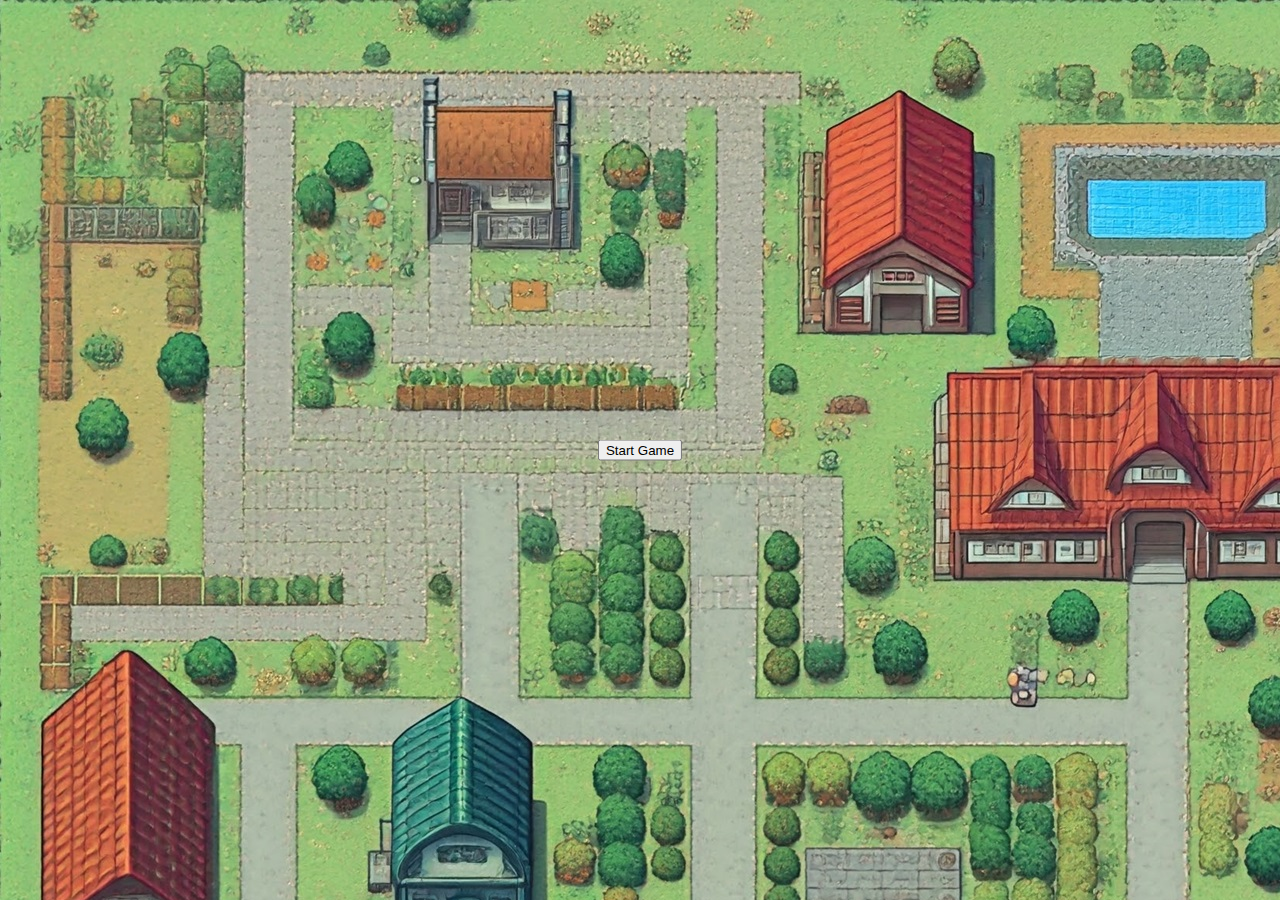
==== Index.html @ 4ac1b24e "Parametros area personajes hecho" ====
<!DOCTYPE html>
<html lang="es">
<head>
    <meta charset="UTF-8">
    <meta name="viewport" content="width=device-width, initial-scale=1.0">
    <title>Movimiento del Personaje</title>
    <link rel="stylesheet" href="style.css">
    <style>
        body {
            margin: 0;
            overflow: hidden;
            display: flex;
            justify-content: center;
            align-items: center;
            height: 100vh;
        }
        .personaje {
            width: 50px;
            height: 50px;
            position: absolute;
        }
        .selector {
            position: absolute;
            top: 10px;
            left: 10px;
        }
        #startButton {
            position: absolute;
            top: 50%;
            left: 50%;
            transform: translate(-50%, -50%);
        }
    </style>
</head>
<body>
    <div id="personaje1" class="personaje" style="left: 750px; top: 147px;"></div>
    <div id="personaje2" class="personaje" style="left: 850px; top: 147px;"></div>
    <div id="personaje3" class="personaje" style="left: 950px; top: 147px;"></div>
    <div id="personaje4" class="personaje" style="left: 1050px; top: 147px;"></div>

    <div class="selector" id="selector">
        <button onclick="seleccionarPersonaje('personaje1')">Seleccionar Personaje 1</button>
        <button onclick="seleccionarPersonaje('personaje2')">Seleccionar Personaje 2</button>
        <button onclick="seleccionarPersonaje('personaje3')">Seleccionar Personaje 3</button>
        <button onclick="seleccionarPersonaje('personaje4')">Seleccionar Personaje 4</button>
    </div>

    <button id="startButton" onclick="iniciarJuego()">Start Game</button>

    <script>
        var posLeft = 750;
        var posTop = 147;
        var personajeSeleccionado = null;
        var distancia = 5;

        document.getElementById('personaje1').style.display = 'none';
        document.getElementById('personaje2').style.display = 'none';
        document.getElementById('personaje3').style.display = 'none';
        document.getElementById('personaje4').style.display = 'none';
        document.getElementById('selector').style.display = 'none';

        function iniciarJuego() {
            document.getElementById('personaje1').style.display = 'block';
            document.getElementById('personaje2').style.display = 'block';
            document.getElementById('personaje3').style.display = 'block';
            document.getElementById('personaje4').style.display = 'block';
            document.getElementById('selector').style.display = 'block';
            document.getElementById('startButton').style.display = 'none';
        }

        function seleccionarPersonaje(id) {
            personajeSeleccionado = document.getElementById(id);
            posLeft = parseInt(personajeSeleccionado.style.left);
            posTop = parseInt(personajeSeleccionado.style.top);
            alert('Personaje ' + id + ' seleccionado!');
        }

        function estaOcupado(nuevaPosLeft, nuevaPosTop) {
            var personajes = document.getElementsByClassName('personaje');
            for (var i = 0; i < personajes.length; i++) {
                var personaje = personajes[i];
                if (personaje !== personajeSeleccionado) {
                    var personajeLeft = parseInt(personaje.style.left);
                    var personajeTop = parseInt(personaje.style.top);

                    if (nuevaPosLeft < personajeLeft + 50 && nuevaPosLeft + 50 > personajeLeft &&
                        nuevaPosTop < personajeTop + 50 && nuevaPosTop + 50 > personajeTop) {
                        return true;
                    }
                }
            }
            return false;
        }

        document.onkeydown = function(evento) {
            if (!personajeSeleccionado) return;

            var nuevaPosLeft = posLeft;
            var nuevaPosTop = posTop;

            var screenWidth = window.innerWidth;
            var screenHeight = window.innerHeight;
            var characterSize = 50; 

            switch(evento.keyCode) {
                case 37:
                    if (posLeft - distancia >= 0) {
                        nuevaPosLeft = posLeft - distancia;
                    }
                    break;
                case 38:
                    if (posTop - distancia >= 0) {
                        nuevaPosTop = posTop - distancia;
                    }
                    break;
                case 39:
                    if (posLeft + distancia + characterSize <= screenWidth) {
                        nuevaPosLeft = posLeft + distancia;
                    }
                    break;
                case 40:
                    if (posTop + distancia + characterSize <= screenHeight) {
                        nuevaPosTop = posTop + distancia;
                    }
                    break;
            }

            if (!estaOcupado(nuevaPosLeft, nuevaPosTop)) {
                posLeft = nuevaPosLeft;
                posTop = nuevaPosTop;
                personajeSeleccionado.style.left = posLeft + 'px';
                personajeSeleccionado.style.top = posTop + 'px';
            }
        };
    </script>
</body>
</html>
---- style.css ----
body {
    background-image: url(mapa1.jpg);
}

.personaje {
    position: absolute;
    width: 70px;
    height: 70px;
    background-size: cover;
}

#personaje1 {
    background-image: url('personaje.png');
    left: 750px;
    top: 155px;
}

#personaje2 {
    background-image: url('personaje2.png');
    left: 850px;
    top: 155px;
}

#personaje3 {
    background-image: url('personaje3.png');
    left: 950px;
    top: 155px;
}

#personaje4 {
    background-image: url('personaje4.png');
    left: 1050px;
    top: 155px;
}

.start1 {
    background-color: aquamarine;
    position: absolute;
    margin-top: 100px;
    margin-left: 650px;
    font-size: xx-large;
}

.selector {
    position: absolute;
    margin-top: 50px;
    margin-left: 680px;
    font-size: large;
}
#gameArea {
    position: relative;
    width: 100%;
    height: 500px;
}
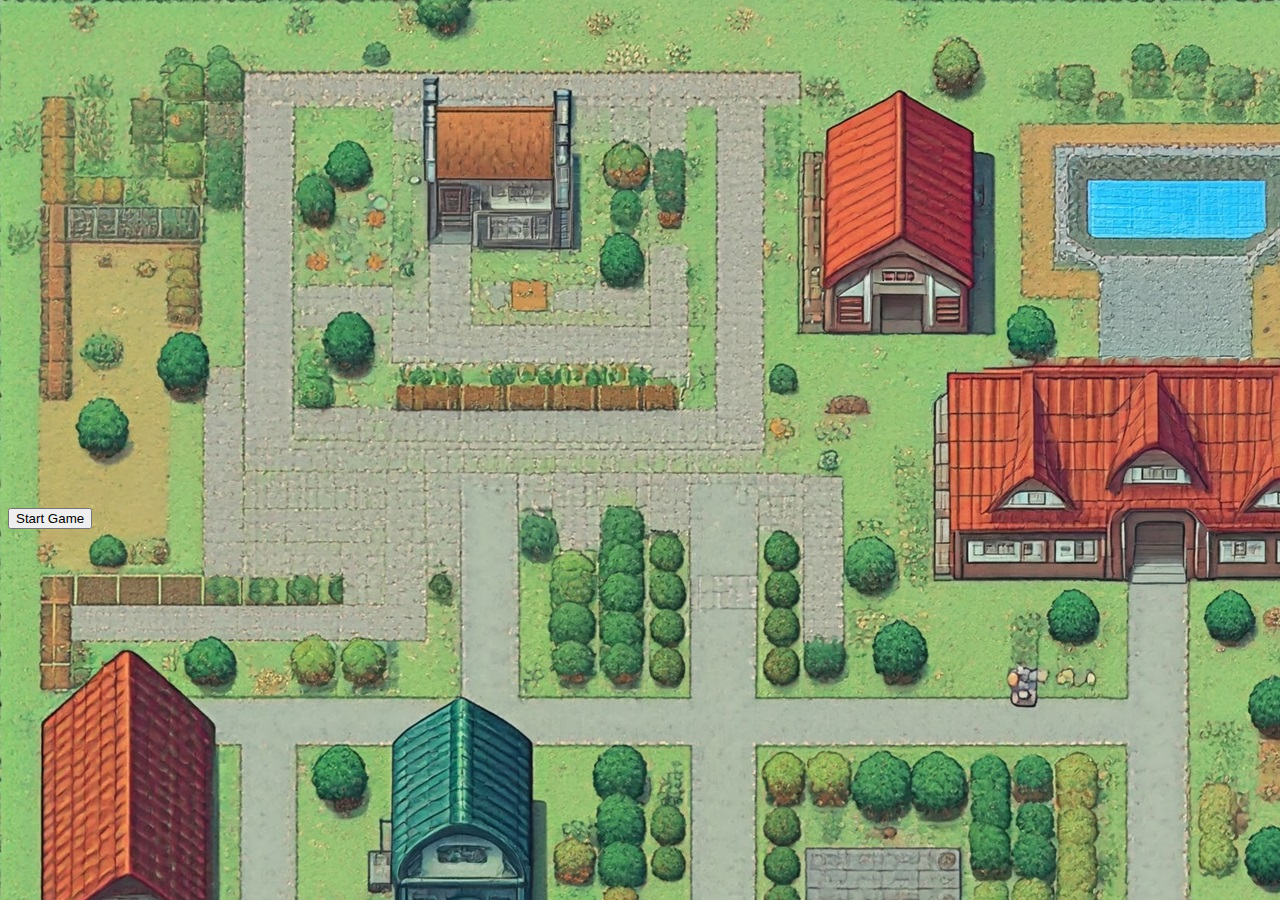
==== commit 6927df3d: "Merge branch 'main' of https://github.com/JoshuaIliffe/ViajeH-roe" ====
--- a/Index.html
+++ b/Index.html
@@ -5,38 +5,15 @@
     <meta name="viewport" content="width=device-width, initial-scale=1.0">
     <title>Movimiento del Personaje</title>
     <link rel="stylesheet" href="style.css">
-    <style>
-        body {
-            margin: 0;
-            overflow: hidden;
-            display: flex;
-            justify-content: center;
-            align-items: center;
-            height: 100vh;
-        }
-        .personaje {
-            width: 50px;
-            height: 50px;
-            position: absolute;
-        }
-        .selector {
-            position: absolute;
-            top: 10px;
-            left: 10px;
-        }
-        #startButton {
-            position: absolute;
-            top: 50%;
-            left: 50%;
-            transform: translate(-50%, -50%);
-        }
-    </style>
 </head>
 <body>
-    <div id="personaje1" class="personaje" style="left: 750px; top: 147px;"></div>
-    <div id="personaje2" class="personaje" style="left: 850px; top: 147px;"></div>
-    <div id="personaje3" class="personaje" style="left: 950px; top: 147px;"></div>
-    <div id="personaje4" class="personaje" style="left: 1050px; top: 147px;"></div>
+
+    <div id="gameArea">
+        <div id="personaje1" class="personaje" style="left: 750px; top: 147px;"></div>
+        <div id="personaje2" class="personaje" style="left: 850px; top: 147px;"></div>
+        <div id="personaje3" class="personaje" style="left: 950px; top: 147px;"></div>
+        <div id="personaje4" class="personaje" style="left: 1050px; top: 147px;"></div>
+    </div>
 
     <div class="selector" id="selector">
         <button onclick="seleccionarPersonaje('personaje1')">Seleccionar Personaje 1</button>
@@ -73,6 +50,42 @@
             posLeft = parseInt(personajeSeleccionado.style.left);
             posTop = parseInt(personajeSeleccionado.style.top);
             alert('Personaje ' + id + ' seleccionado!');
+        }
+
+        // Verificar si la posición está dentro del área permitida
+        function estaDentroDeArea(nuevaPosLeft, nuevaPosTop) {
+            const areaJuego = document.getElementById('gameArea');
+            const limiteIzquierdo = 0;
+            const limiteSuperior = 0;
+            const limiteDerecho = areaJuego.offsetWidth - 50; // Resta el tamaño del personaje
+            const limiteInferior = areaJuego.offsetHeight - 50; // Resta el tamaño del personaje
+
+            // Comprobamos si la nueva posición está dentro de los límites del área del juego
+            function estaDentroDeArea(nuevaPosLeft, nuevaPosTop) {
+    // Definir los límites del área de juego
+    const limiteIzquierdo = 0;
+    const limiteSuperior = 0;
+    const limiteDerecho = 800;  // por ejemplo, el área del juego tiene un ancho de 800px
+    const limiteInferior = 500; // el área del juego tiene una altura de 500px
+
+
+    // Verificar si la nueva posición está dentro de los límites
+    if (nuevaPosLeft < limiteIzquierdo) {
+        return false; // Si la posición está fuera del límite izquierdo
+    }
+    if (nuevaPosTop < limiteSuperior) {
+        return false; // Si la posición está fuera del límite superior
+    }
+    if (nuevaPosLeft > limiteDerecho) {
+        return false; // Si la posición está fuera del límite derecho
+    }
+    if (nuevaPosTop > limiteInferior) {
+        return false; // Si la posición está fuera del límite inferior
+    }
+
+    // Si ninguna de las condiciones anteriores es verdadera, entonces está dentro del área
+    return true;
+}
         }
 
         function estaOcupado(nuevaPosLeft, nuevaPosTop) {
@@ -125,7 +138,9 @@
                     break;
             }
 
+            // Verificar si la nueva posición está ocupada
             if (!estaOcupado(nuevaPosLeft, nuevaPosTop)) {
+                // Si no está ocupada, actualizamos la posición
                 posLeft = nuevaPosLeft;
                 posTop = nuevaPosTop;
                 personajeSeleccionado.style.left = posLeft + 'px';
@@ -134,4 +149,4 @@
         };
     </script>
 </body>
-</html>
+</html>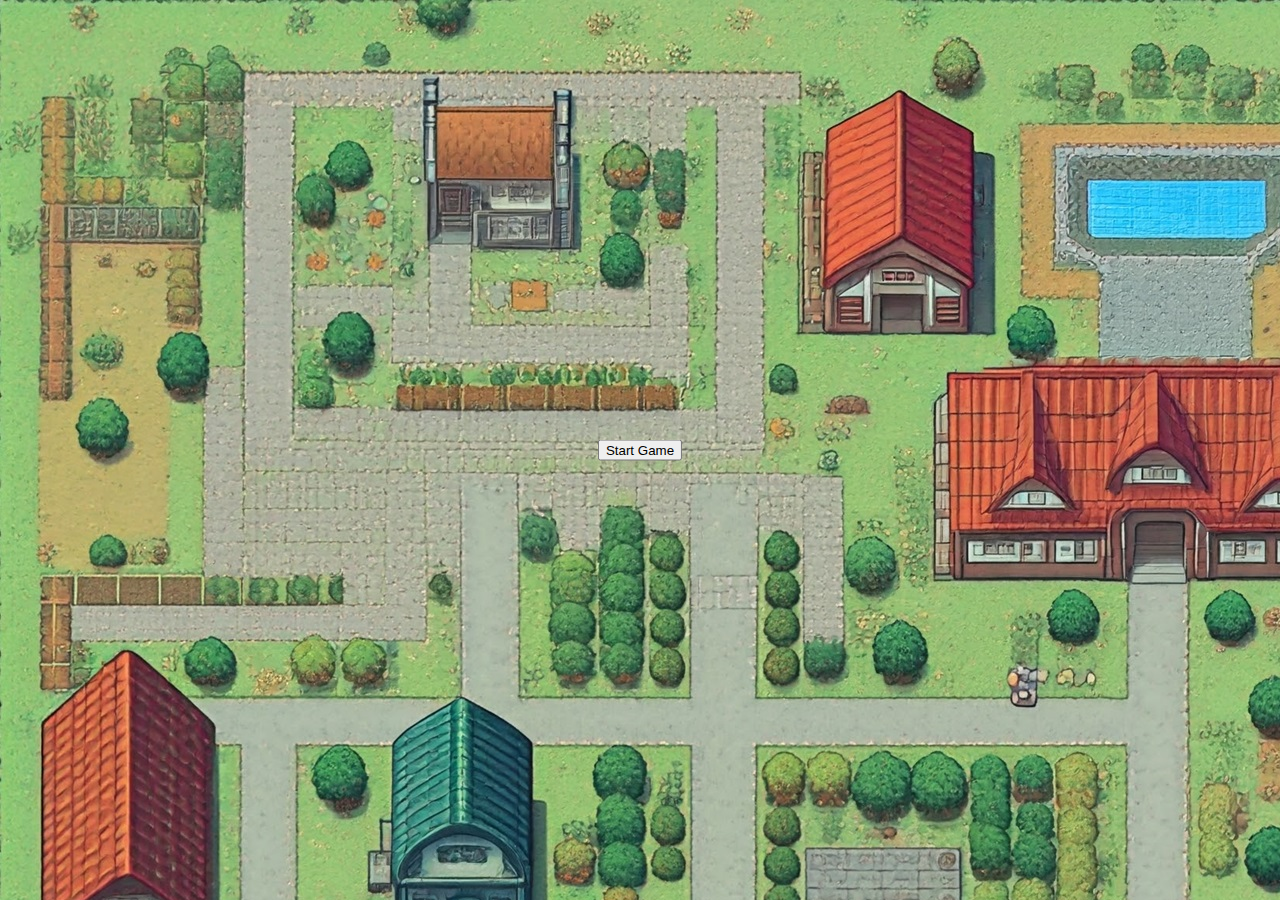
==== commit a0e483eb: "parametros bueno" ====
--- a/Index.html
+++ b/Index.html
@@ -5,15 +5,38 @@
     <meta name="viewport" content="width=device-width, initial-scale=1.0">
     <title>Movimiento del Personaje</title>
     <link rel="stylesheet" href="style.css">
+    <style>
+        body {
+            margin: 0;
+            overflow: hidden;
+            display: flex;
+            justify-content: center;
+            align-items: center;
+            height: 100vh;
+        }
+        .personaje {
+            width: 50px;
+            height: 50px;
+            position: absolute;
+        }
+        .selector {
+            position: absolute;
+            top: 10px;
+            left: 10px;
+        }
+        #startButton {
+            position: absolute;
+            top: 50%;
+            left: 50%;
+            transform: translate(-50%, -50%);
+        }
+    </style>
 </head>
 <body>
-
-    <div id="gameArea">
-        <div id="personaje1" class="personaje" style="left: 750px; top: 147px;"></div>
-        <div id="personaje2" class="personaje" style="left: 850px; top: 147px;"></div>
-        <div id="personaje3" class="personaje" style="left: 950px; top: 147px;"></div>
-        <div id="personaje4" class="personaje" style="left: 1050px; top: 147px;"></div>
-    </div>
+    <div id="personaje1" class="personaje" style="left: 750px; top: 147px;"></div>
+    <div id="personaje2" class="personaje" style="left: 850px; top: 147px;"></div>
+    <div id="personaje3" class="personaje" style="left: 950px; top: 147px;"></div>
+    <div id="personaje4" class="personaje" style="left: 1050px; top: 147px;"></div>
 
     <div class="selector" id="selector">
         <button onclick="seleccionarPersonaje('personaje1')">Seleccionar Personaje 1</button>
@@ -50,42 +73,6 @@
             posLeft = parseInt(personajeSeleccionado.style.left);
             posTop = parseInt(personajeSeleccionado.style.top);
             alert('Personaje ' + id + ' seleccionado!');
-        }
-
-        // Verificar si la posición está dentro del área permitida
-        function estaDentroDeArea(nuevaPosLeft, nuevaPosTop) {
-            const areaJuego = document.getElementById('gameArea');
-            const limiteIzquierdo = 0;
-            const limiteSuperior = 0;
-            const limiteDerecho = areaJuego.offsetWidth - 50; // Resta el tamaño del personaje
-            const limiteInferior = areaJuego.offsetHeight - 50; // Resta el tamaño del personaje
-
-            // Comprobamos si la nueva posición está dentro de los límites del área del juego
-            function estaDentroDeArea(nuevaPosLeft, nuevaPosTop) {
-    // Definir los límites del área de juego
-    const limiteIzquierdo = 0;
-    const limiteSuperior = 0;
-    const limiteDerecho = 800;  // por ejemplo, el área del juego tiene un ancho de 800px
-    const limiteInferior = 500; // el área del juego tiene una altura de 500px
-
-
-    // Verificar si la nueva posición está dentro de los límites
-    if (nuevaPosLeft < limiteIzquierdo) {
-        return false; // Si la posición está fuera del límite izquierdo
-    }
-    if (nuevaPosTop < limiteSuperior) {
-        return false; // Si la posición está fuera del límite superior
-    }
-    if (nuevaPosLeft > limiteDerecho) {
-        return false; // Si la posición está fuera del límite derecho
-    }
-    if (nuevaPosTop > limiteInferior) {
-        return false; // Si la posición está fuera del límite inferior
-    }
-
-    // Si ninguna de las condiciones anteriores es verdadera, entonces está dentro del área
-    return true;
-}
         }
 
         function estaOcupado(nuevaPosLeft, nuevaPosTop) {
@@ -138,9 +125,7 @@
                     break;
             }
 
-            // Verificar si la nueva posición está ocupada
             if (!estaOcupado(nuevaPosLeft, nuevaPosTop)) {
-                // Si no está ocupada, actualizamos la posición
                 posLeft = nuevaPosLeft;
                 posTop = nuevaPosTop;
                 personajeSeleccionado.style.left = posLeft + 'px';
@@ -149,4 +134,4 @@
         };
     </script>
 </body>
-</html>+</html>
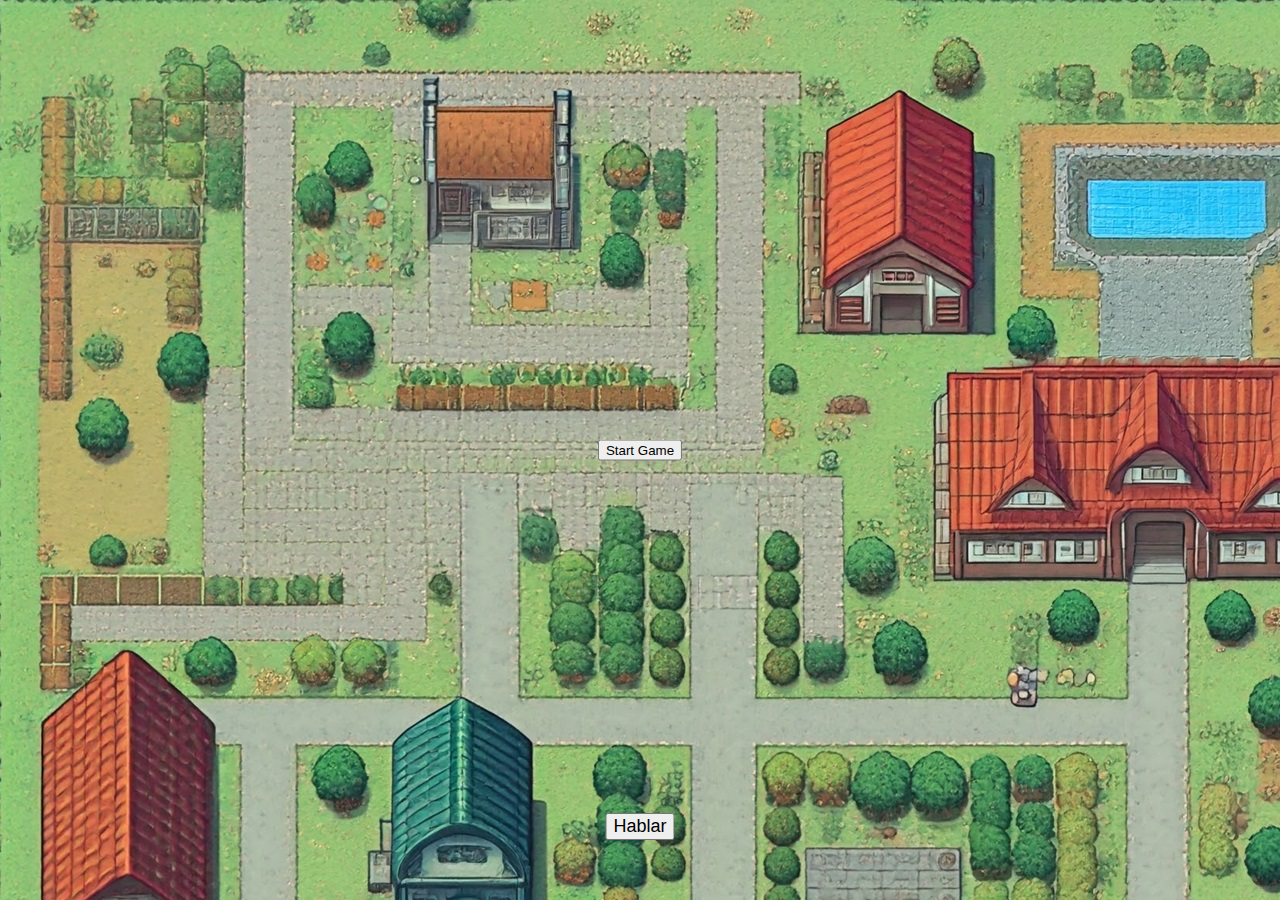
==== commit ea266175: "Guardado Version buena" ====
--- a/Index.html
+++ b/Index.html
@@ -14,30 +14,42 @@
             align-items: center;
             height: 100vh;
         }
-        .personaje {
-            width: 50px;
-            height: 50px;
-            position: absolute;
-        }
+       
         .selector {
             position: absolute;
             top: 10px;
             left: 10px;
         }
+        
         #startButton {
             position: absolute;
             top: 50%;
             left: 50%;
             transform: translate(-50%, -50%);
         }
+        
+        /* Estilo básico para el botón "Hablar" */
+        #hablarButton {
+            position: absolute;
+            bottom: 60px;
+            left: 50%;
+            transform: translateX(-50%);
+            font-size: 18px;
+        }
+        
+        .personaje {
+            width: 80px;
+            height: 80px;
+            position: absolute;
+        }
     </style>
 </head>
 <body>
-    <div id="personaje1" class="personaje" style="left: 750px; top: 147px;"></div>
-    <div id="personaje2" class="personaje" style="left: 850px; top: 147px;"></div>
-    <div id="personaje3" class="personaje" style="left: 950px; top: 147px;"></div>
-    <div id="personaje4" class="personaje" style="left: 1050px; top: 147px;"></div>
-
+    <div id="personaje1" class="personaje" style="left: 450px; top: 147px;"></div>
+    <div id="personaje2" class="personaje" style="left: 650px; top: 147px;"></div>
+    <div id="personaje3" class="personaje" style="left: 850px; top: 147px;"></div>
+    <div id="personaje4" class="personaje" style="left: 1060px; top: 147px;"></div>
+    
     <div class="selector" id="selector">
         <button onclick="seleccionarPersonaje('personaje1')">Seleccionar Personaje 1</button>
         <button onclick="seleccionarPersonaje('personaje2')">Seleccionar Personaje 2</button>
@@ -46,12 +58,39 @@
     </div>
 
     <button id="startButton" onclick="iniciarJuego()">Start Game</button>
+    <button id="hablarButton" onclick="hablar()">Hablar</button>
+
+    <div id="frasesContainer"></div>
 
     <script>
         var posLeft = 750;
         var posTop = 147;
         var personajeSeleccionado = null;
         var distancia = 5;
+        var fraseIndex = 0;
+
+        var frases = [
+            "¡Hola! Soy el personaje.",
+            "¿Qué tal, cómo va todo?",
+            "Estoy listo para la aventura.",
+            "Este es el inicio de un gran viaje.",
+            "¿Sabías que los personajes siempre tienen algo interesante que decir?",
+            "Mi misión es clara y nada me detendrá.",
+            "No puedo esperar para ver qué sucede.",
+            "Cada paso que doy me acerca más a mi objetivo.",
+            "Nunca subestimes el poder de un personaje determinado.",
+            "¿Te has fijado en los detalles de este mundo?",
+            "Mi historia está llena de misterios por descubrir.",
+            "Cada vez que hablo, algo importante sucede.",
+            "La gente siempre me pregunta si soy invencible... y la respuesta es sí.",
+            "¿Te has encontrado con alguien tan valiente como yo?",
+            "La aventura nunca es aburrida cuando estoy cerca.",
+            "No todo es lo que parece en este mundo.",
+            "Siempre me han dicho que tengo el poder de cambiar el destino.",
+            "¿Quién sabe qué desafíos enfrentaré después?",
+            "La vida de un personaje nunca es aburrida.",
+            "No tengo nada más que decir."
+        ];
 
         document.getElementById('personaje1').style.display = 'none';
         document.getElementById('personaje2').style.display = 'none';
@@ -66,31 +105,46 @@
             document.getElementById('personaje4').style.display = 'block';
             document.getElementById('selector').style.display = 'block';
             document.getElementById('startButton').style.display = 'none';
+            document.getElementById('hablarButton').style.display = 'block';
         }
 
         function seleccionarPersonaje(id) {
             personajeSeleccionado = document.getElementById(id);
-            posLeft = parseInt(personajeSeleccionado.style.left);
-            posTop = parseInt(personajeSeleccionado.style.top);
+            moverAleatorio(personajeSeleccionado);
+            fraseIndex = 0; // Reiniciar el índice de frases al seleccionar un personaje
+            document.getElementById('frasesContainer').innerHTML = ''; // Limpiar las frases previas
+            document.getElementById('hablarButton').disabled = false; // Habilitar el botón de "Hablar" nuevamente
             alert('Personaje ' + id + ' seleccionado!');
         }
 
-        function estaOcupado(nuevaPosLeft, nuevaPosTop) {
-            var personajes = document.getElementsByClassName('personaje');
-            for (var i = 0; i < personajes.length; i++) {
-                var personaje = personajes[i];
-                if (personaje !== personajeSeleccionado) {
-                    var personajeLeft = parseInt(personaje.style.left);
-                    var personajeTop = parseInt(personaje.style.top);
-
-                    if (nuevaPosLeft < personajeLeft + 50 && nuevaPosLeft + 50 > personajeLeft &&
-                        nuevaPosTop < personajeTop + 50 && nuevaPosTop + 50 > personajeTop) {
-                        return true;
-                    }
-                }
-            }
-            return false;
-        }
+        // Función que mueve el personaje a una posición aleatoria dentro de la pantalla
+        function moverAleatorio(personaje) {
+            var screenWidth = window.innerWidth;
+            var screenHeight = window.innerHeight;
+            var characterSize = 80; // Tamaño del personaje (80x80px)
+            
+            // Calcular una posición aleatoria dentro de los límites de la pantalla
+            var randomLeft = Math.floor(Math.random() * (screenWidth - characterSize));
+            var randomTop = Math.floor(Math.random() * (screenHeight - characterSize));
+
+            // Asignar la nueva posición al personaje
+            personaje.style.left = randomLeft + 'px';
+            personaje.style.top = randomTop + 'px';
+
+            // Guardar las posiciones para el movimiento con las teclas
+            posLeft = randomLeft;
+            posTop = randomTop;
+        }
+
+        function hablar() {
+    if (fraseIndex < frases.length) {
+        // Insertar directamente el contenido en el contenedor
+        document.getElementById('frasesContainer').innerHTML = frases[fraseIndex];
+        fraseIndex++;
+    } else {
+        document.getElementById('hablarButton').disabled = true; // Deshabilitar el botón al llegar al final
+    }
+}
 
         document.onkeydown = function(evento) {
             if (!personajeSeleccionado) return;
@@ -100,31 +154,32 @@
 
             var screenWidth = window.innerWidth;
             var screenHeight = window.innerHeight;
-            var characterSize = 50; 
+            var characterSize = 80; // Tamaño del personaje (80x80px)
 
             switch(evento.keyCode) {
-                case 37:
+                case 37: // Flecha izquierda
                     if (posLeft - distancia >= 0) {
                         nuevaPosLeft = posLeft - distancia;
                     }
                     break;
-                case 38:
+                case 38: // Flecha arriba
                     if (posTop - distancia >= 0) {
                         nuevaPosTop = posTop - distancia;
                     }
                     break;
-                case 39:
+                case 39: // Flecha derecha
                     if (posLeft + distancia + characterSize <= screenWidth) {
                         nuevaPosLeft = posLeft + distancia;
                     }
                     break;
-                case 40:
+                case 40: // Flecha abajo
                     if (posTop + distancia + characterSize <= screenHeight) {
                         nuevaPosTop = posTop + distancia;
                     }
                     break;
             }
 
+            // Asegurarse de que el personaje no se sobreponga con otro
             if (!estaOcupado(nuevaPosLeft, nuevaPosTop)) {
                 posLeft = nuevaPosLeft;
                 posTop = nuevaPosTop;
@@ -132,6 +187,29 @@
                 personajeSeleccionado.style.top = posTop + 'px';
             }
         };
+
+        function estaOcupado(nuevaPosLeft, nuevaPosTop) {
+    var personajes = document.getElementsByClassName('personaje');
+    for (var i = 0; i < personajes.length; i++) {
+        var personaje = personajes[i];
+        if (personaje !== personajeSeleccionado) {
+            var personajeLeft = parseInt(personaje.style.left);
+            var personajeTop = parseInt(personaje.style.top);
+
+    if (nuevaPosLeft < personajeLeft + 50) {
+        if (nuevaPosLeft + 50 > personajeLeft) {
+            if (nuevaPosTop < personajeTop + 50) {
+                if (nuevaPosTop + 50 > personajeTop) {
+                    return true;
+                        }
+                    }
+                }
+            }
+        }
+    }
+    return false;
+}
+
     </script>
 </body>
 </html>
--- a/style.css
+++ b/style.css
@@ -29,15 +29,21 @@
 
 #personaje4 {
     background-image: url('personaje4.png');
-    left: 1050px;
+    left: 950px;
     top: 155px;
+}
+
+.panel {
+    position: absolute;
+    margin-top: 650px;
+    margin-left: 1300px;
 }
 
 .start1 {
     background-color: aquamarine;
     position: absolute;
-    margin-top: 100px;
-    margin-left: 650px;
+    margin-top: 150px;
+    margin-left: 680px;
     font-size: xx-large;
 }
 
@@ -46,9 +52,4 @@
     margin-top: 50px;
     margin-left: 680px;
     font-size: large;
-}
-#gameArea {
-    position: relative;
-    width: 100%;
-    height: 500px;
-}
+}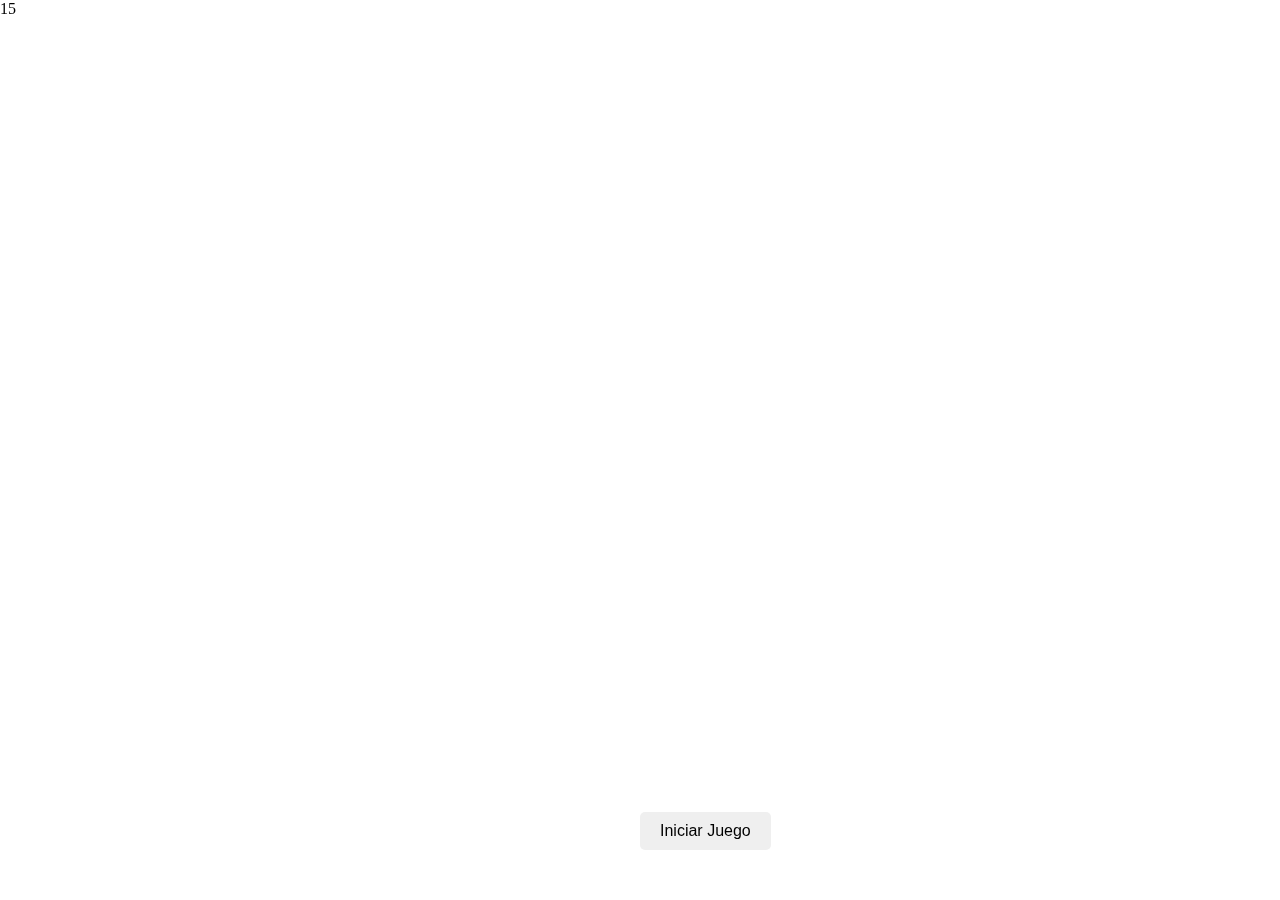
==== commit 96dee159: "done" ====
--- a/Index.html
+++ b/Index.html
@@ -3,212 +3,104 @@
 <head>
     <meta charset="UTF-8">
     <meta name="viewport" content="width=device-width, initial-scale=1.0">
-    <title>Movimiento del Personaje</title>
+    <title>Helicóptero de Rescate</title>
     <link rel="stylesheet" href="style.css">
-    <style>
-        body {
-            margin: 0;
-            overflow: hidden;
-            display: flex;
-            justify-content: center;
-            align-items: center;
-            height: 100vh;
-        }
-       
-        .selector {
-            position: absolute;
-            top: 10px;
-            left: 10px;
-        }
-        
-        #startButton {
-            position: absolute;
-            top: 50%;
-            left: 50%;
-            transform: translate(-50%, -50%);
-        }
-        
-        /* Estilo básico para el botón "Hablar" */
-        #hablarButton {
-            position: absolute;
-            bottom: 60px;
-            left: 50%;
-            transform: translateX(-50%);
-            font-size: 18px;
-        }
-        
-        .personaje {
-            width: 80px;
-            height: 80px;
-            position: absolute;
-        }
-    </style>
 </head>
 <body>
-    <div id="personaje1" class="personaje" style="left: 450px; top: 147px;"></div>
-    <div id="personaje2" class="personaje" style="left: 650px; top: 147px;"></div>
-    <div id="personaje3" class="personaje" style="left: 850px; top: 147px;"></div>
-    <div id="personaje4" class="personaje" style="left: 1060px; top: 147px;"></div>
+    <img src="surv1.png" class="surv1" onclick="moverHelicoptero(this)" style="display: none;">
+    <img src="surv4.png" class="surv2" onclick="moverHelicoptero(this)" style="display: none;">
+    <img src="surv5.png" class="surv3" onclick="moverHelicoptero(this)" style="display: none;">
+    <img src="surv1.png" class="surv4" onclick="moverHelicoptero(this)" style="display: none;">
+    <img src="surv4.png" class="surv5" onclick="moverHelicoptero(this)" style="display: none;">
     
-    <div class="selector" id="selector">
-        <button onclick="seleccionarPersonaje('personaje1')">Seleccionar Personaje 1</button>
-        <button onclick="seleccionarPersonaje('personaje2')">Seleccionar Personaje 2</button>
-        <button onclick="seleccionarPersonaje('personaje3')">Seleccionar Personaje 3</button>
-        <button onclick="seleccionarPersonaje('personaje4')">Seleccionar Personaje 4</button>
-    </div>
+    <div id="helicoptero" style="display: none;"></div>
 
-    <button id="startButton" onclick="iniciarJuego()">Start Game</button>
-    <button id="hablarButton" onclick="hablar()">Hablar</button>
-
-    <div id="frasesContainer"></div>
+    <button id="startButton" onclick="iniciarJuego()">Iniciar Juego</button>
+    
+    <div id="timer">15</div>
 
     <script>
-        var posLeft = 750;
-        var posTop = 147;
-        var personajeSeleccionado = null;
-        var distancia = 5;
-        var fraseIndex = 0;
-
-        var frases = [
-            "¡Hola! Soy el personaje.",
-            "¿Qué tal, cómo va todo?",
-            "Estoy listo para la aventura.",
-            "Este es el inicio de un gran viaje.",
-            "¿Sabías que los personajes siempre tienen algo interesante que decir?",
-            "Mi misión es clara y nada me detendrá.",
-            "No puedo esperar para ver qué sucede.",
-            "Cada paso que doy me acerca más a mi objetivo.",
-            "Nunca subestimes el poder de un personaje determinado.",
-            "¿Te has fijado en los detalles de este mundo?",
-            "Mi historia está llena de misterios por descubrir.",
-            "Cada vez que hablo, algo importante sucede.",
-            "La gente siempre me pregunta si soy invencible... y la respuesta es sí.",
-            "¿Te has encontrado con alguien tan valiente como yo?",
-            "La aventura nunca es aburrida cuando estoy cerca.",
-            "No todo es lo que parece en este mundo.",
-            "Siempre me han dicho que tengo el poder de cambiar el destino.",
-            "¿Quién sabe qué desafíos enfrentaré después?",
-            "La vida de un personaje nunca es aburrida.",
-            "No tengo nada más que decir."
-        ];
-
-        document.getElementById('personaje1').style.display = 'none';
-        document.getElementById('personaje2').style.display = 'none';
-        document.getElementById('personaje3').style.display = 'none';
-        document.getElementById('personaje4').style.display = 'none';
-        document.getElementById('selector').style.display = 'none';
-
-        function iniciarJuego() {
-            document.getElementById('personaje1').style.display = 'block';
-            document.getElementById('personaje2').style.display = 'block';
-            document.getElementById('personaje3').style.display = 'block';
-            document.getElementById('personaje4').style.display = 'block';
-            document.getElementById('selector').style.display = 'block';
-            document.getElementById('startButton').style.display = 'none';
-            document.getElementById('hablarButton').style.display = 'block';
+        var startButton = document.getElementById('startButton');
+        var helicoptero = document.getElementById('helicoptero');
+        var survivors = document.getElementsByTagName('img');
+        var timerElement = document.getElementById('timer');
+        var juegoActivo = false;
+        var tiempoRestante = 15;
+        var supervivientesRescatados = 0;
+        
+        // Funcion para generar una posicion aleatoria
+        function posicionAleatoria() {
+            var anchoPantalla = window.innerWidth;
+            var altoPantalla = window.innerHeight;
+            var top = Math.random() * (altoPantalla - 100);
+            var left = Math.random() * (anchoPantalla - 100);
+            return { top, left };
         }
 
-        function seleccionarPersonaje(id) {
-            personajeSeleccionado = document.getElementById(id);
-            moverAleatorio(personajeSeleccionado);
-            fraseIndex = 0; // Reiniciar el índice de frases al seleccionar un personaje
-            document.getElementById('frasesContainer').innerHTML = ''; // Limpiar las frases previas
-            document.getElementById('hablarButton').disabled = false; // Habilitar el botón de "Hablar" nuevamente
-            alert('Personaje ' + id + ' seleccionado!');
+        // Funcion para iniciar el juego
+        function iniciarJuego() {
+            juegoActivo = true;
+            startButton.style.display = 'none'; 
+            timer(); // Comienza el contador
+
+            // Posiciona los supervivientes en lugares random
+            for (var i = 0; i < survivors.length; i++) {
+                var survivor = survivors[i];
+                var posicion = posicionAleatoria();
+                survivor.style.position = 'absolute';
+                survivor.style.top = posicion.top + 'px';
+                survivor.style.left = posicion.left + 'px';
+                survivor.style.display = 'block'; 
+            }
+
+            var posicionInicial = posicionAleatoria();
+            helicoptero.style.position = 'absolute';
+            helicoptero.style.top = posicionInicial.top + 'px';
+            helicoptero.style.left = posicionInicial.left + 'px';
+            helicoptero.style.display = 'block'; 
         }
 
-        // Función que mueve el personaje a una posición aleatoria dentro de la pantalla
-        function moverAleatorio(personaje) {
-            var screenWidth = window.innerWidth;
-            var screenHeight = window.innerHeight;
-            var characterSize = 80; // Tamaño del personaje (80x80px)
-            
-            // Calcular una posición aleatoria dentro de los límites de la pantalla
-            var randomLeft = Math.floor(Math.random() * (screenWidth - characterSize));
-            var randomTop = Math.floor(Math.random() * (screenHeight - characterSize));
+        // Función para mover el helicoptero a la posicion del superviviente
+        function moverHelicoptero(superviviente) {
+            if (!juegoActivo) return;
 
-            // Asignar la nueva posición al personaje
-            personaje.style.left = randomLeft + 'px';
-            personaje.style.top = randomTop + 'px';
+            helicoptero.style.transition = '1s linear';
+            helicoptero.style.top = superviviente.style.top;
+            helicoptero.style.left = superviviente.style.left;
 
-            // Guardar las posiciones para el movimiento con las teclas
-            posLeft = randomLeft;
-            posTop = randomTop;
+            setTimeout(function() {
+                superviviente.style.display = 'none';
+                helicoptero.style.top = '80%';
+                helicoptero.style.left = '50%';
+                
+                // Incrementa el contador de supervivientes rescatados
+                supervivientesRescatados++;
+
+                // Si se han salvado los supervivientes se para el contador
+                if (supervivientesRescatados === survivors.length) {
+                    clearInterval(intervalo);
+                    alert("¡Juego completado!");
+                    juegoActivo = false;
+                    helicoptero.style.display = 'none';
+                }
+            }, 1000);
         }
 
-        function hablar() {
-    if (fraseIndex < frases.length) {
-        // Insertar directamente el contenido en el contenedor
-        document.getElementById('frasesContainer').innerHTML = frases[fraseIndex];
-        fraseIndex++;
-    } else {
-        document.getElementById('hablarButton').disabled = true; // Deshabilitar el botón al llegar al final
+            // Función del temporizador
+            var intervalo;
+            function timer() {
+                intervalo = setInterval(function() {
+            if (tiempoRestante > 0) {
+                tiempoRestante--; // Resta 1 al tiempo
+                timerElement.textContent = tiempoRestante; // Muestra el tiempo
+            } else {
+                clearInterval(intervalo); // Detiene el temporizador
+                alert("¡Tiempo agotado! Juego terminado."); // Muestra alerta
+                juegoActivo = false; // Termina el juego
+                helicoptero.style.display = 'none'; // Oculta el helicóptero
+            }
+        }, 1000); // Ejecuta cada segundo
     }
-}
-
-        document.onkeydown = function(evento) {
-            if (!personajeSeleccionado) return;
-
-            var nuevaPosLeft = posLeft;
-            var nuevaPosTop = posTop;
-
-            var screenWidth = window.innerWidth;
-            var screenHeight = window.innerHeight;
-            var characterSize = 80; // Tamaño del personaje (80x80px)
-
-            switch(evento.keyCode) {
-                case 37: // Flecha izquierda
-                    if (posLeft - distancia >= 0) {
-                        nuevaPosLeft = posLeft - distancia;
-                    }
-                    break;
-                case 38: // Flecha arriba
-                    if (posTop - distancia >= 0) {
-                        nuevaPosTop = posTop - distancia;
-                    }
-                    break;
-                case 39: // Flecha derecha
-                    if (posLeft + distancia + characterSize <= screenWidth) {
-                        nuevaPosLeft = posLeft + distancia;
-                    }
-                    break;
-                case 40: // Flecha abajo
-                    if (posTop + distancia + characterSize <= screenHeight) {
-                        nuevaPosTop = posTop + distancia;
-                    }
-                    break;
-            }
-
-            // Asegurarse de que el personaje no se sobreponga con otro
-            if (!estaOcupado(nuevaPosLeft, nuevaPosTop)) {
-                posLeft = nuevaPosLeft;
-                posTop = nuevaPosTop;
-                personajeSeleccionado.style.left = posLeft + 'px';
-                personajeSeleccionado.style.top = posTop + 'px';
-            }
-        };
-
-        function estaOcupado(nuevaPosLeft, nuevaPosTop) {
-    var personajes = document.getElementsByClassName('personaje');
-    for (var i = 0; i < personajes.length; i++) {
-        var personaje = personajes[i];
-        if (personaje !== personajeSeleccionado) {
-            var personajeLeft = parseInt(personaje.style.left);
-            var personajeTop = parseInt(personaje.style.top);
-
-    if (nuevaPosLeft < personajeLeft + 50) {
-        if (nuevaPosLeft + 50 > personajeLeft) {
-            if (nuevaPosTop < personajeTop + 50) {
-                if (nuevaPosTop + 50 > personajeTop) {
-                    return true;
-                        }
-                    }
-                }
-            }
-        }
-    }
-    return false;
-}
 
     </script>
 </body>
--- a/style.css
+++ b/style.css
@@ -1,55 +1,56 @@
 body {
-    background-image: url(mapa1.jpg);
+    margin: 0;
+    padding: 0;
+    position: fixed;
+    top: 0;
+    left: 0;
+    width: 100%;
+    height: 100%;
+    background-image: url('fondo.jpg');
+    background-size: 81%;
 }
 
-.personaje {
+h1 {
+    color: white;
+    font-family: Arial, sans-serif;
+    font-size: 48px;
+    position: absolute;
+    top: 10%;
+    left: 50%;
+}
+
+img.surv1, img.surv2, img.surv3, img.surv4, img.surv5 {
     position: absolute;
     width: 70px;
     height: 70px;
-    background-size: cover;
 }
 
-#personaje1 {
-    background-image: url('personaje.png');
-    left: 750px;
-    top: 155px;
+#helicoptero {
+    position: absolute;
+    width: 300px; 
+    height: 300px;
+    background-image: url('Helicóptero.gif'); 
+    background-size: contain;
+    background-repeat: no-repeat;
 }
 
-#personaje2 {
-    background-image: url('personaje2.png');
-    left: 850px;
-    top: 155px;
+#base {
+    position: absolute;
+    width: 50px;
+    height: 50px;
+    border-radius: 50%;
+    top: 80%;
+    left: 50%;
 }
 
-#personaje3 {
-    background-image: url('personaje3.png');
-    left: 950px;
-    top: 155px;
+#startButton {
+    position: absolute;
+    bottom: 50px; 
+    left: 50%; 
+   
+    padding: 10px 20px;
+    font-size: 16px;
+    cursor: pointer;
+    border: none;
+    border-radius: 5px;
 }
-
-#personaje4 {
-    background-image: url('personaje4.png');
-    left: 950px;
-    top: 155px;
-}
-
-.panel {
-    position: absolute;
-    margin-top: 650px;
-    margin-left: 1300px;
-}
-
-.start1 {
-    background-color: aquamarine;
-    position: absolute;
-    margin-top: 150px;
-    margin-left: 680px;
-    font-size: xx-large;
-}
-
-.selector {
-    position: absolute;
-    margin-top: 50px;
-    margin-left: 680px;
-    font-size: large;
-}